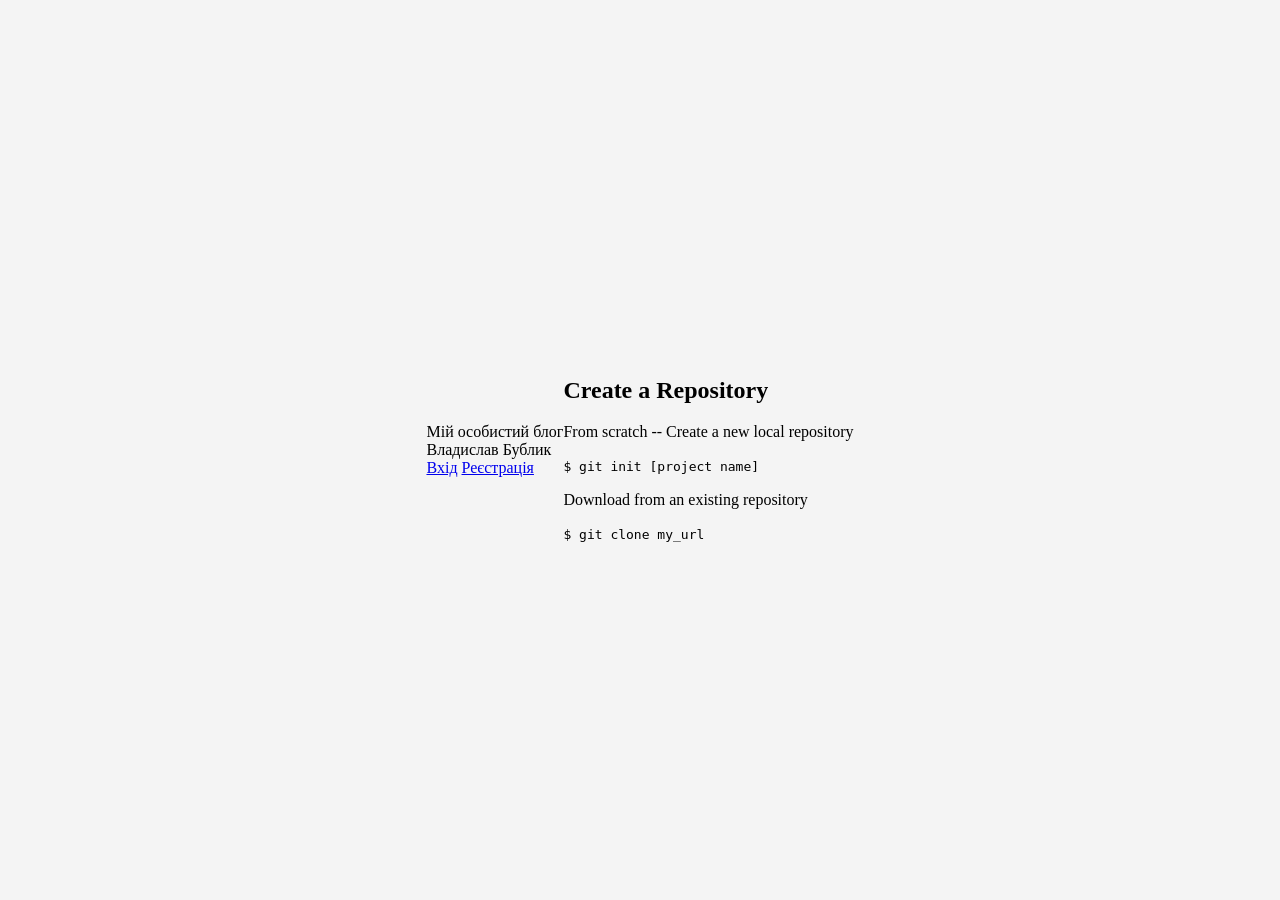
==== git_commands.html @ 1c44d791 "Додала "Create a Repository"" ====
<!DOCTYPE html>
<html lang="uk">
<head>
  <meta charset="UTF-8">
  <meta name="viewport" content="width=device-width, initial-scale=1.0">
  <title>Мій особистий блог</title>
  <link rel="stylesheet" href="css/styles.css">
</head>
<body>

  <header>
    <div class="header-content">
      <div>
        <div class="blog-name">Мій особистий блог</div>
        <div class="author-name">Владислав Бублик</div>
      </div>
      <div class="buttons">
        <a href="#">Вхід</a>
        <a href="KryvonosLab10-1.html">Реєстрація</a>
      </div>
    </div>
  </header>

  <div class="header-line"></div>

  <div class="content">
    <div class="column">
      <h2>Create a Repository</h2>
      <p class="description">From scratch -- Create a new local repository</p>
      <code>$ git init [project name]</code>
      <p class="description">Download from an existing repository</p>
    <code>$ git clone my_url</code>
    </div>
  </div>

</body>
</html>
---- css/styles.css ----
/* Задаємо базові стилі для body */
body, html {
  margin: 0;
  padding: 0;
  height: 100%;
}

body {
  display: flex;
  justify-content: center;
  align-items: center;
  background-color: #f4f4f4;
  box-sizing: border-box;
}

/* Вся сторінка обернена у wrapper */
.wrapper {
  display: grid;
  width: 100vw;
  height: 100vh;
  gap: 3px; /* Проміжок між блоками */
  grid-template-columns: 1.5fr 1fr 1.5fr 1fr; /* Ширина колонок */
  grid-template-rows: 1.5fr 1fr 1fr 1fr; /* Висота рядків */
  grid-template-areas: 
    "blue blue blue gray"
    "cyan red yellow gray"
    "green green yellow gray"
    "orange orange orange orange";
}

/* Загальні стилі для блоків */
.box {
  border: 1px solid #ddd; /* Рамка */
  display: flex;
  justify-content: center;
  align-items: center;
  box-sizing: border-box;
}

/* Індивідуальні кольори для кожного блоку */
.blue {
  background-color: #6495ED;
  grid-area: blue;
}

.cyan {
  background-color: #40E0D0;
  grid-area: cyan;
}

.red {
  background-color: #F08080;
  grid-area: red;
}

.yellow {
  background-color: #FFD700;
  grid-area: yellow;
}

.green {
  background-color: #3CB371;
  grid-area: green;
}

.gray {
  background-color: #708090;
  grid-area: gray;
}

.orange {
  background-color: #D2691E;
  grid-area: orange;
}

@media (max-width: 499px) {
  .wrapper {
    grid-template-areas: 
      "blue"
      "gray"
      "cyan"
      "red"
      "yellow"
      "green"
      "orange";
    grid-template-columns: 1fr;
    grid-template-rows: repeat(7, 1fr) ;
  }
}

@media (min-width: 500px) and (max-width: 749px) {
  .wrapper {
    grid-template-areas: 
      "blue blue"
      "cyan red"
      "yellow green"
      "gray orange";
    grid-template-columns: 1fr 1fr;
    grid-template-rows: auto;
  }
}


/* Адаптація для екранів від 750px до 949px */
@media (min-width: 750px) and (max-width: 949px) {
  .wrapper {
    grid-template-columns: 1.5fr 1fr; /* Дві колонки, перша ширша */
    grid-template-rows: repeat(4, 1fr); /* Чотири рівних рядки */
    grid-template-areas:
      "blue gray"
      "cyan red"
      "green yellow"
      "orange orange";
  }
}

/* Адаптація для екранів від 950px до 1199px */
@media (min-width: 950px) and (max-width: 1199px) {
  .wrapper {
    grid-template-columns: 1.5fr 1fr 1fr; /* Три колонки */
    grid-template-rows: repeat(3, 1fr); /* Три рівних рядки */
    grid-template-areas:
      "blue blue gray"
      "cyan red yellow"
      "green green orange";
  }
}

/* Адаптація для екранів ≥1200px */
@media (min-width: 1200px) {
  .wrapper {
    grid-template-columns: 1.5fr 1fr 1.5fr 1fr; /* Чотири колонки */
    grid-template-rows: 1.5fr 1fr 1fr 1fr; /* Чотири рівних рядки */
    grid-template-areas: 
      "blue blue blue gray"
      "cyan red yellow gray"
      "green green yellow gray"
      "orange orange orange orange";
  }
}
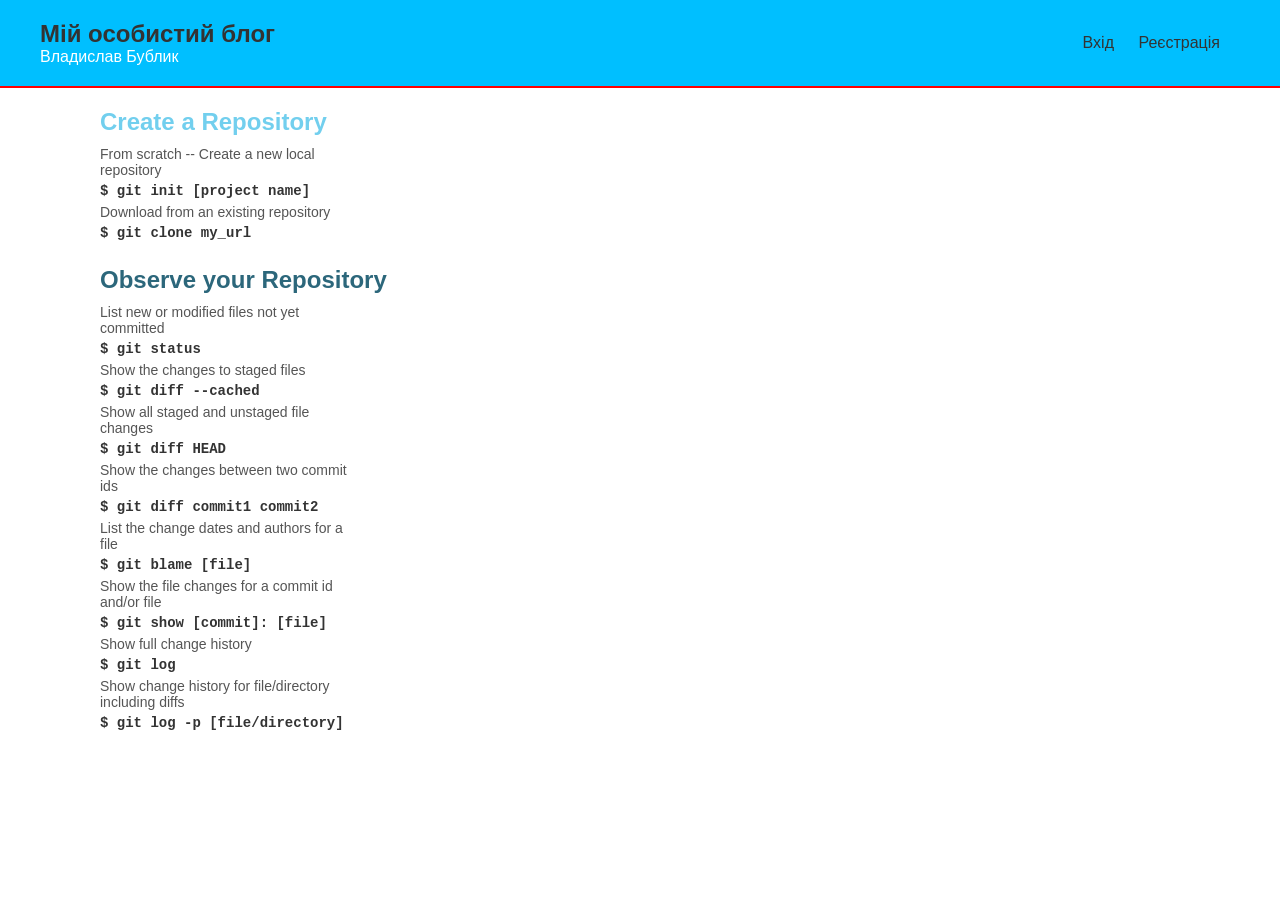
==== commit 139af79d: "Додала "Observe your Repository" та класи. Трохи відредагувала структуру" ====
--- a/git_commands.html
+++ b/git_commands.html
@@ -25,12 +25,31 @@
 
   <div class="content">
     <div class="column">
-      <h2>Create a Repository</h2>
-      <p class="description">From scratch -- Create a new local repository</p>
-      <code>$ git init [project name]</code>
-      <p class="description">Download from an existing repository</p>
-    <code>$ git clone my_url</code>
-    </div>
+        <h2 class="header-lightblue">Create a Repository</h2>
+        <p class="description">From scratch -- Create a new local repository</p>
+        <code>$ git init [project name]</code>
+        <p class="description">Download from an existing repository</p>
+        <code>$ git clone my_url</code>
+      
+        <h2 class="header-darkblue no-wrap">Observe your Repository</h2>
+        <p class="description">List new or modified files not yet committed</p>
+        <code>$ git status</code>
+        <p class="description">Show the changes to staged files</p>
+        <code>$ git diff --cached</code>
+        <p class="description">Show all staged and unstaged file changes</p>
+        <code>$ git diff HEAD</code>
+        <p class="description">Show the changes between two commit ids</p>
+        <code>$ git diff commit1 commit2</code> 
+        <p class="description">List the change dates and authors for a file</p>  
+        <code>$ git blame [file]</code> 
+        <p class="description">Show the file changes for a commit id and/or file</p>  
+        <code>$ git show [commit]: [file]</code> 
+        <p class="description">Show full change history</p>  
+        <code>$ git log</code> 
+        <p class="description">Show change history for file/directory including diffs</p>  
+        <code>$ git log -p [file/directory]</code> 
+      </div>
+      
   </div>
 
 </body>
--- a/css/styles.css
+++ b/css/styles.css
@@ -1,140 +1,77 @@
-/* Задаємо базові стилі для body */
-body, html {
+body {
   margin: 0;
-  padding: 0;
-  height: 100%;
+  font-family: Arial, sans-serif;
+  color: #333;
 }
 
-body {
-  display: flex;
-  justify-content: center;
-  align-items: center;
-  background-color: #f4f4f4;
-  box-sizing: border-box;
+header {
+  background-color: #00BFFF; /* Яскраво блакитний колір */
+  padding: 20px 0;
+  color: white;
+  width: 100%;
 }
 
-/* Вся сторінка обернена у wrapper */
-.wrapper {
-  display: grid;
-  width: 100vw;
-  height: 100vh;
-  gap: 3px; /* Проміжок між блоками */
-  grid-template-columns: 1.5fr 1fr 1.5fr 1fr; /* Ширина колонок */
-  grid-template-rows: 1.5fr 1fr 1fr 1fr; /* Висота рядків */
-  grid-template-areas: 
-    "blue blue blue gray"
-    "cyan red yellow gray"
-    "green green yellow gray"
-    "orange orange orange orange";
+.header-content {
+  display: flex;
+  justify-content: space-between;
+  align-items: center;
+  max-width: 1200px;
+  margin: 0 auto;
 }
 
-/* Загальні стилі для блоків */
-.box {
-  border: 1px solid #ddd; /* Рамка */
-  display: flex;
-  justify-content: center;
-  align-items: center;
-  box-sizing: border-box;
+.header-content .blog-name {
+  font-size: 24px;
+  font-weight: bold;
+  color: #333333;
 }
 
-/* Індивідуальні кольори для кожного блоку */
-.blue {
-  background-color: #6495ED;
-  grid-area: blue;
+.buttons a {
+  text-decoration: none;
+  color: #333;
+  font-size: 16px;
+  margin-right: 20px;
 }
 
-.cyan {
-  background-color: #40E0D0;
-  grid-area: cyan;
+.header-line {
+  border-top: 2px solid red;
+  width: 100%;
 }
 
-.red {
-  background-color: #F08080;
-  grid-area: red;
+.content {
+  display: flex;
+  gap: 20px;
+  padding: 0 100px;
 }
 
-.yellow {
-  background-color: #FFD700;
-  grid-area: yellow;
+.column {
+  flex: 1;
+  max-width: 250px;
 }
 
-.green {
-  background-color: #3CB371;
-  grid-area: green;
+.header-lightblue {
+  font-size: 24px;
+  color: #72cfee; /* Світло-блакитний */
+  margin-bottom: 10px;
 }
 
-.gray {
-  background-color: #708090;
-  grid-area: gray;
+.header-darkblue {
+  font-size: 24px;
+  color: #2c677b; /* Темно-блакитний */
+  margin-bottom: 10px;
+  white-space: nowrap; /* Текст не переноситься на наступний рядок */
 }
 
-.orange {
-  background-color: #D2691E;
-  grid-area: orange;
+.description {
+  font-size: 14px;
+  color: #555;
+  margin: 0 0;
 }
 
-@media (max-width: 499px) {
-  .wrapper {
-    grid-template-areas: 
-      "blue"
-      "gray"
-      "cyan"
-      "red"
-      "yellow"
-      "green"
-      "orange";
-    grid-template-columns: 1fr;
-    grid-template-rows: repeat(7, 1fr) ;
-  }
+code {
+  display: block;
+  font-family: "Courier New", Courier, monospace;
+  font-size: 14px;
+  font-weight: bold;
+  color: #333;
+  padding: 5px 0;
 }
-
-@media (min-width: 500px) and (max-width: 749px) {
-  .wrapper {
-    grid-template-areas: 
-      "blue blue"
-      "cyan red"
-      "yellow green"
-      "gray orange";
-    grid-template-columns: 1fr 1fr;
-    grid-template-rows: auto;
-  }
-}
-
-
-/* Адаптація для екранів від 750px до 949px */
-@media (min-width: 750px) and (max-width: 949px) {
-  .wrapper {
-    grid-template-columns: 1.5fr 1fr; /* Дві колонки, перша ширша */
-    grid-template-rows: repeat(4, 1fr); /* Чотири рівних рядки */
-    grid-template-areas:
-      "blue gray"
-      "cyan red"
-      "green yellow"
-      "orange orange";
-  }
-}
-
-/* Адаптація для екранів від 950px до 1199px */
-@media (min-width: 950px) and (max-width: 1199px) {
-  .wrapper {
-    grid-template-columns: 1.5fr 1fr 1fr; /* Три колонки */
-    grid-template-rows: repeat(3, 1fr); /* Три рівних рядки */
-    grid-template-areas:
-      "blue blue gray"
-      "cyan red yellow"
-      "green green orange";
-  }
-}
-
-/* Адаптація для екранів ≥1200px */
-@media (min-width: 1200px) {
-  .wrapper {
-    grid-template-columns: 1.5fr 1fr 1.5fr 1fr; /* Чотири колонки */
-    grid-template-rows: 1.5fr 1fr 1fr 1fr; /* Чотири рівних рядки */
-    grid-template-areas: 
-      "blue blue blue gray"
-      "cyan red yellow gray"
-      "green green yellow gray"
-      "orange orange orange orange";
-  }
-}
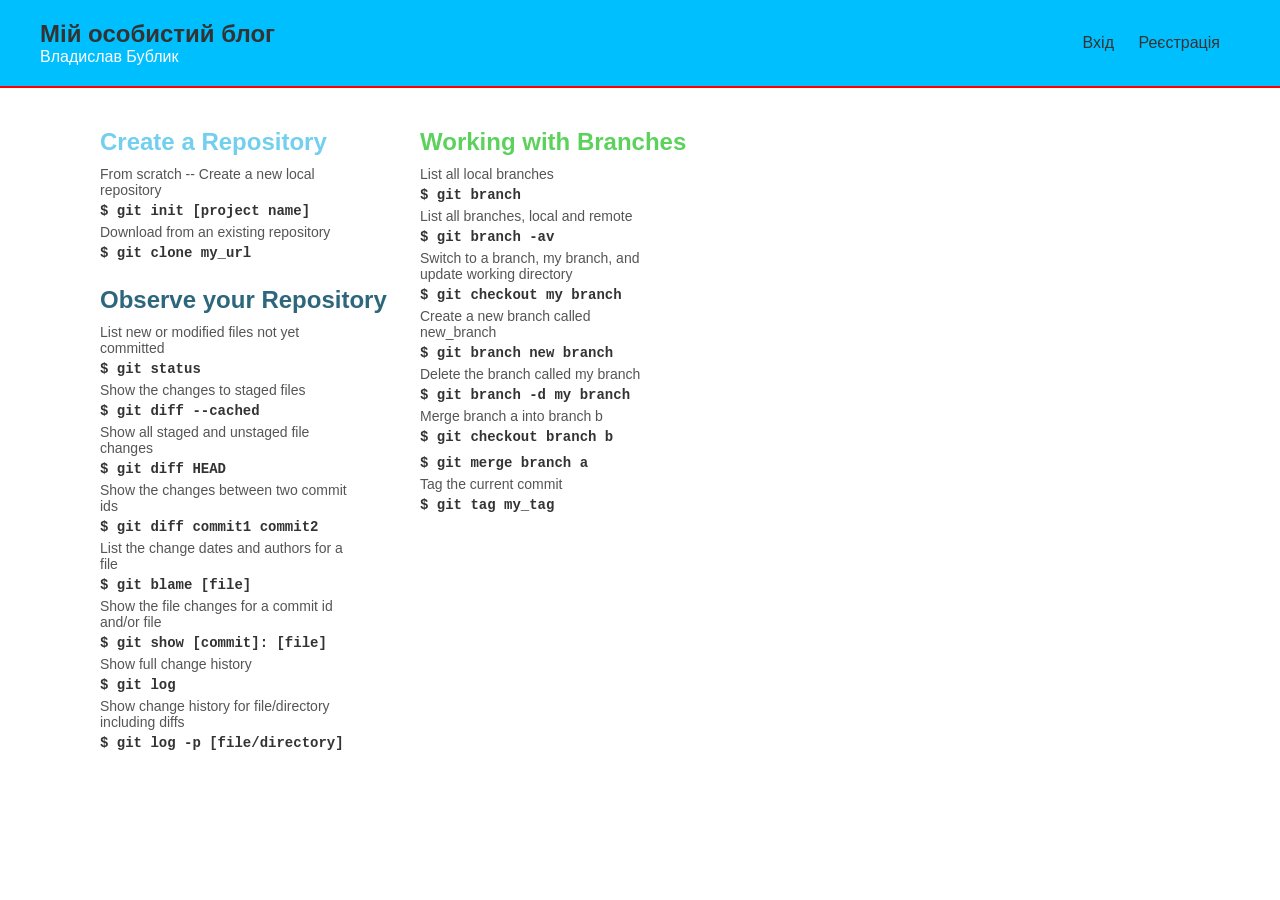
==== commit 6769011a: "Поприбирала зайве та додала "Working with Branches"" ====
--- a/git_commands.html
+++ b/git_commands.html
@@ -50,6 +50,25 @@
         <code>$ git log -p [file/directory]</code> 
       </div>
       
+      <div class="column">
+        <h2 class="header-lightgreen">Working with Branches</h2>
+        <p class="description">List all local branches</p>
+        <code>$ git branch</code>
+        <p class="description">List all branches, local and remote</p>
+        <code>$ git branch -av</code>
+        <p class="description">Switch to a branch, my branch, and update working directory</p>
+        <code>$ git checkout my branch</code>
+        <p class="description">Create a new branch called new_branch</p>
+        <code>$ git branch new branch</code>
+        <p class="description">Delete the branch called my branch</p>
+        <code>$ git branch -d my branch</code>
+        <p class="description">Merge branch a into branch b</p>
+        <code>$ git checkout branch b</code>
+        <code>$ git merge branch a</code>
+        <p class="description">Tag the current commit</p>
+        <code>$ git tag my_tag</code>
+      </div>
+      
   </div>
 
 </body>
--- a/css/styles.css
+++ b/css/styles.css
@@ -5,7 +5,7 @@
 }
 
 header {
-  background-color: #00BFFF; /* Яскраво блакитний колір */
+  background-color: #00BFFF;
   padding: 20px 0;
   color: white;
   width: 100%;
@@ -32,6 +32,10 @@
   margin-right: 20px;
 }
 
+.header-content .buttons a:hover {
+  color: #555555;
+}
+
 .header-line {
   border-top: 2px solid red;
   width: 100%;
@@ -39,26 +43,27 @@
 
 .content {
   display: flex;
-  gap: 20px;
-  padding: 0 100px;
+  gap: 70px;
+  padding: 20px 100px;
 }
 
 .column {
   flex: 1;
   max-width: 250px;
+  margin-bottom: 20px;
 }
 
 .header-lightblue {
   font-size: 24px;
-  color: #72cfee; /* Світло-блакитний */
+  color: #72cfee;
   margin-bottom: 10px;
 }
 
 .header-darkblue {
   font-size: 24px;
-  color: #2c677b; /* Темно-блакитний */
+  color: #2c677b;
   margin-bottom: 10px;
-  white-space: nowrap; /* Текст не переноситься на наступний рядок */
+  white-space: nowrap;
 }
 
 .description {
@@ -75,3 +80,10 @@
   color: #333;
   padding: 5px 0;
 }
+
+.header-lightgreen {
+  font-size: 24px;
+  color: #5cd25c;
+  margin-bottom: 10px;
+  white-space: nowrap;
+}
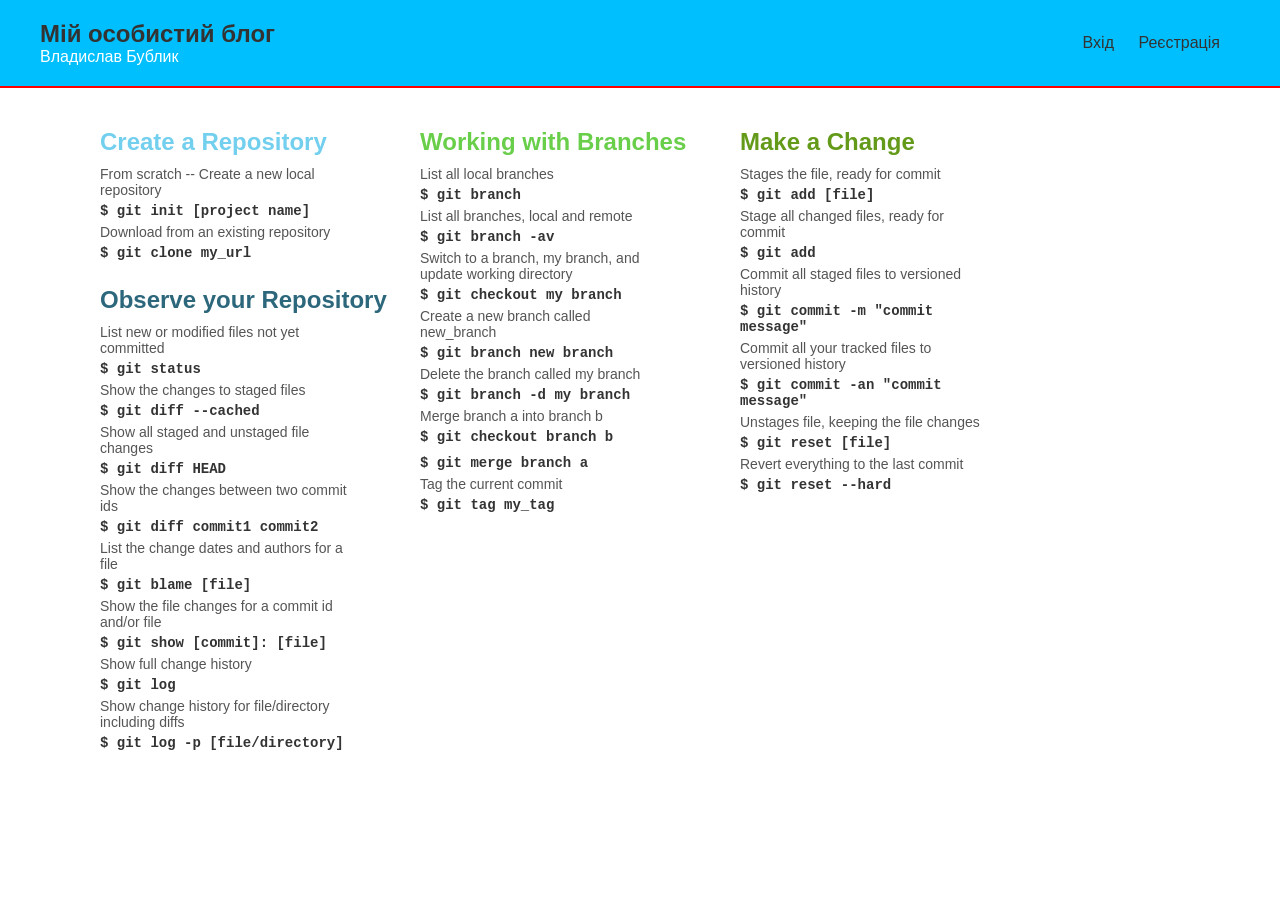
==== commit 27374567: "Додала "Make a Change"" ====
--- a/git_commands.html
+++ b/git_commands.html
@@ -68,7 +68,24 @@
         <p class="description">Tag the current commit</p>
         <code>$ git tag my_tag</code>
       </div>
+
+      <div class="column">
+        <h2 class="header-darkgreen">Make a Change</h2>
+        <p class="description">Stages the file, ready for commit</p>
+        <code>$ git add [file]</code>
+        <p class="description">Stage all changed files, ready for commit</p>
+        <code>$ git add</code>
+        <p class="description">Commit all staged files to versioned history</p>
+        <code>$ git commit -m "commit message"</code>
+        <p class="description">Commit all your tracked files to versioned history</p>
+        <code>$ git commit -an "commit message"</code>
+        <p class="description">Unstages file, keeping the file changes</p>
+        <code>$ git reset [file]</code>
+        <p class="description">Revert everything to the last commit</p>
+        <code>$ git reset --hard</code>
+      </div>
       
+
   </div>
 
 </body>
--- a/css/styles.css
+++ b/css/styles.css
@@ -83,7 +83,14 @@
 
 .header-lightgreen {
   font-size: 24px;
-  color: #5cd25c;
+  color: #69cf4a;
   margin-bottom: 10px;
   white-space: nowrap;
 }
+
+.header-darkgreen {
+  font-size: 24px;
+  color: #649a1a;
+  margin-bottom: 10px;
+  white-space: nowrap;
+}
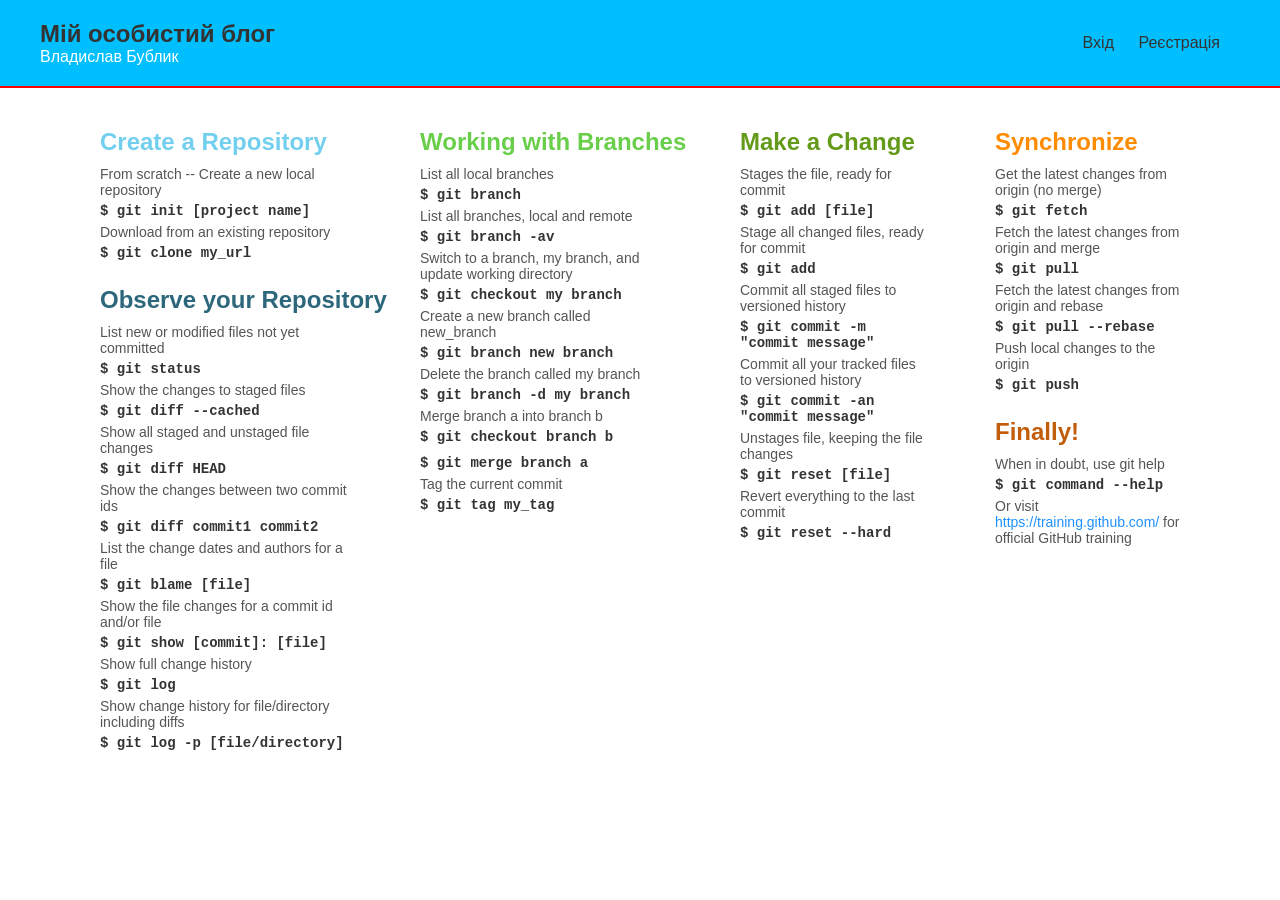
==== commit d57a1fbc: "Додала "Synchronize" та "Finally!"" ====
--- a/git_commands.html
+++ b/git_commands.html
@@ -85,6 +85,23 @@
         <code>$ git reset --hard</code>
       </div>
       
+      <div class="column">
+        <h2 class="header-orange">Synchronize</h2>
+        <p class="description">Get the latest changes from origin (no merge)</p>
+        <code>$ git fetch</code>
+        <p class="description">Fetch the latest changes from origin and merge</p>
+        <code>$ git pull</code>
+        <p class="description">Fetch the latest changes from origin and rebase</p>
+        <code>$ git pull --rebase</code>
+        <p class="description">Push local changes to the origin</p>
+        <code>$ git push</code>
+    
+        <h2 class="header-orange-dark">Finally!</h2>
+        <p class="description">When in doubt, use git help</p>
+        <code>$ git command --help</code>
+        <p class="description">Or visit <a href="https://training.github.com/" target="_blank">https://training.github.com/</a> for official GitHub training</p>
+
+      </div>
 
   </div>
 
--- a/css/styles.css
+++ b/css/styles.css
@@ -94,3 +94,22 @@
   margin-bottom: 10px;
   white-space: nowrap;
 }
+
+.header-orange {
+  font-size: 24px;
+  color: #ff8c00;
+  margin-bottom: 10px;
+  white-space: nowrap;
+}
+
+.header-orange-dark {
+  font-size: 24px;
+  color: #c25e0b;
+  margin-bottom: 10px;
+  white-space: nowrap;
+}
+
+a {
+  text-decoration: none;
+  color: #1E90FF;
+}
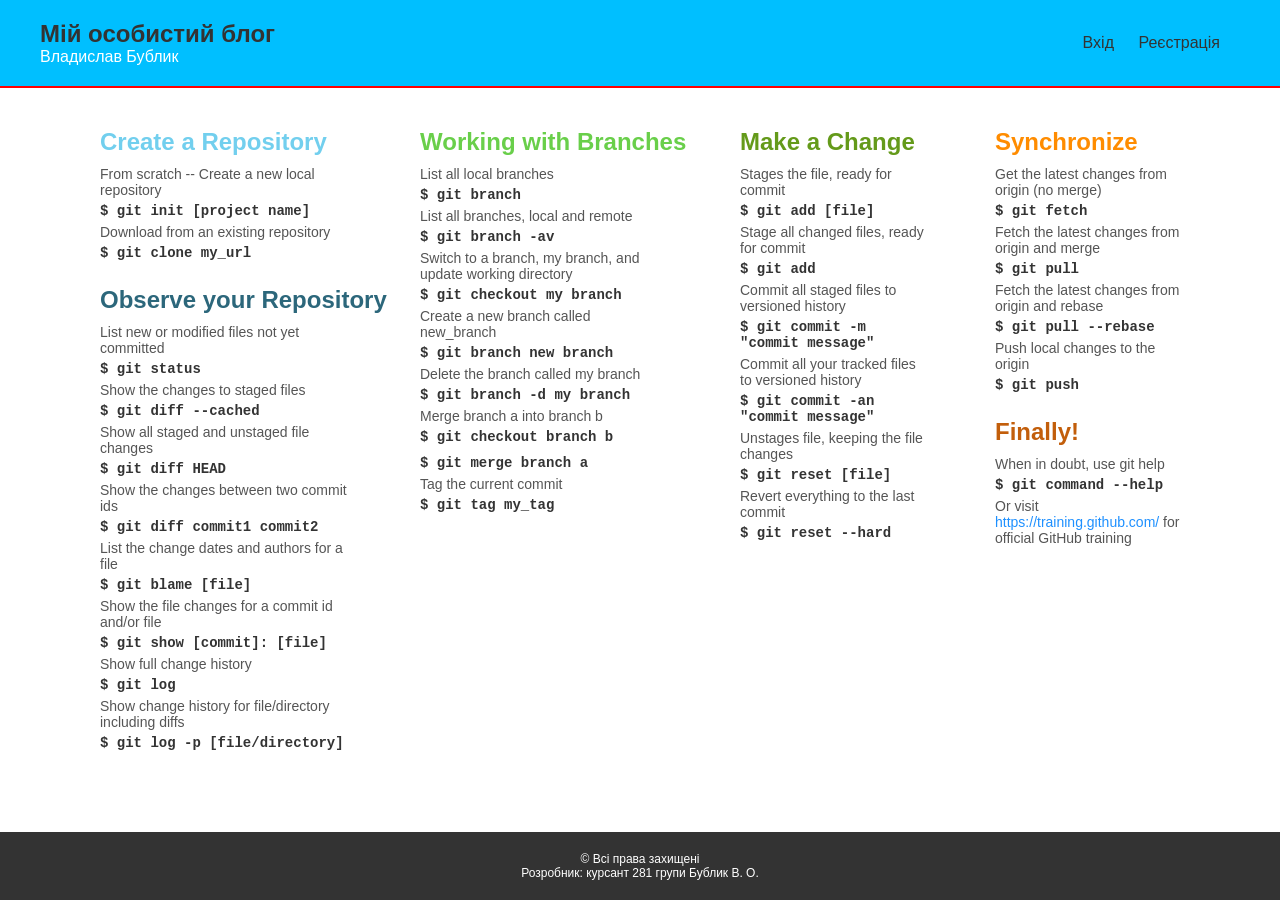
==== commit 5e1b6993: "Додала футер" ====
--- a/git_commands.html
+++ b/git_commands.html
@@ -105,5 +105,12 @@
 
   </div>
 
+  <footer>
+    <div class="footer-content">
+      <p>© Всі права захищені</p>
+      <p>Розробник: курсант 281 групи Бублик В. О.</p>
+    </div>
+  </footer>
+
 </body>
 </html>
--- a/css/styles.css
+++ b/css/styles.css
@@ -112,4 +112,22 @@
 a {
   text-decoration: none;
   color: #1E90FF;
-}+}
+
+footer {
+  background-color: #333333;
+  padding: 20px 0;
+  position: fixed;
+  bottom: 0;
+  width: 100%;
+}
+
+.footer-content {
+  text-align: center;
+}
+
+.footer-content p {
+  color: white;
+  font-size: 12px;
+  margin: 0;
+}
